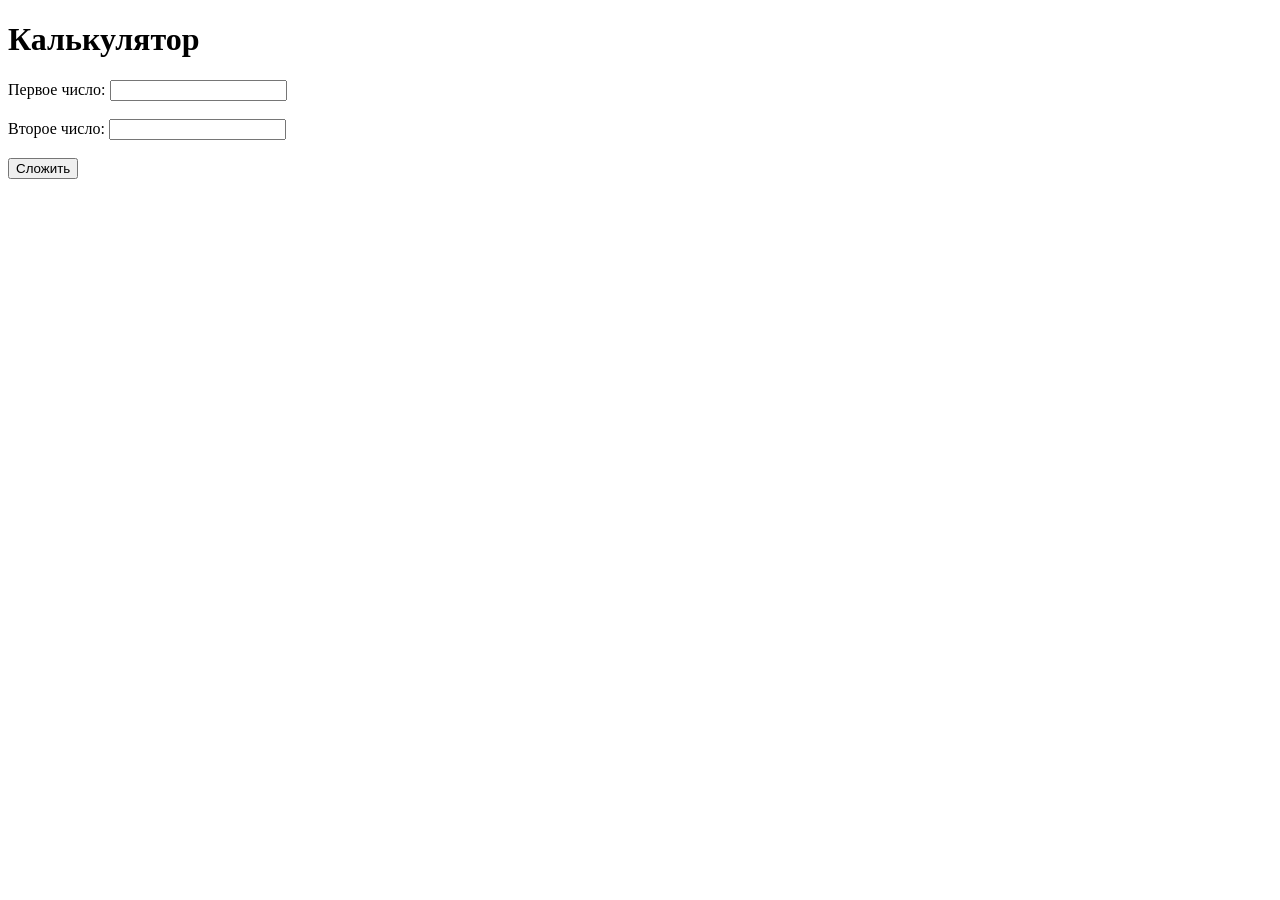
==== lab2/src/main/webapp/calculator.html @ 9a8711f4 "init (1-2-3 лаб работы)" ====
<!DOCTYPE html>
<html>
<head>
<meta charset="UTF-8">
<title>Калькулятор</title>
</head>

<body>

<h1>Калькулятор</h1>

<form method="post" action="calculate">

<label>Первое число:</label>
<input type="number" name="a" step="any">

<br><br>

<label>Второе число:</label>
<input type="number" name="b" step="any">

<br><br>

<button type="submit">Сложить</button>

</form>

</body>
</html>
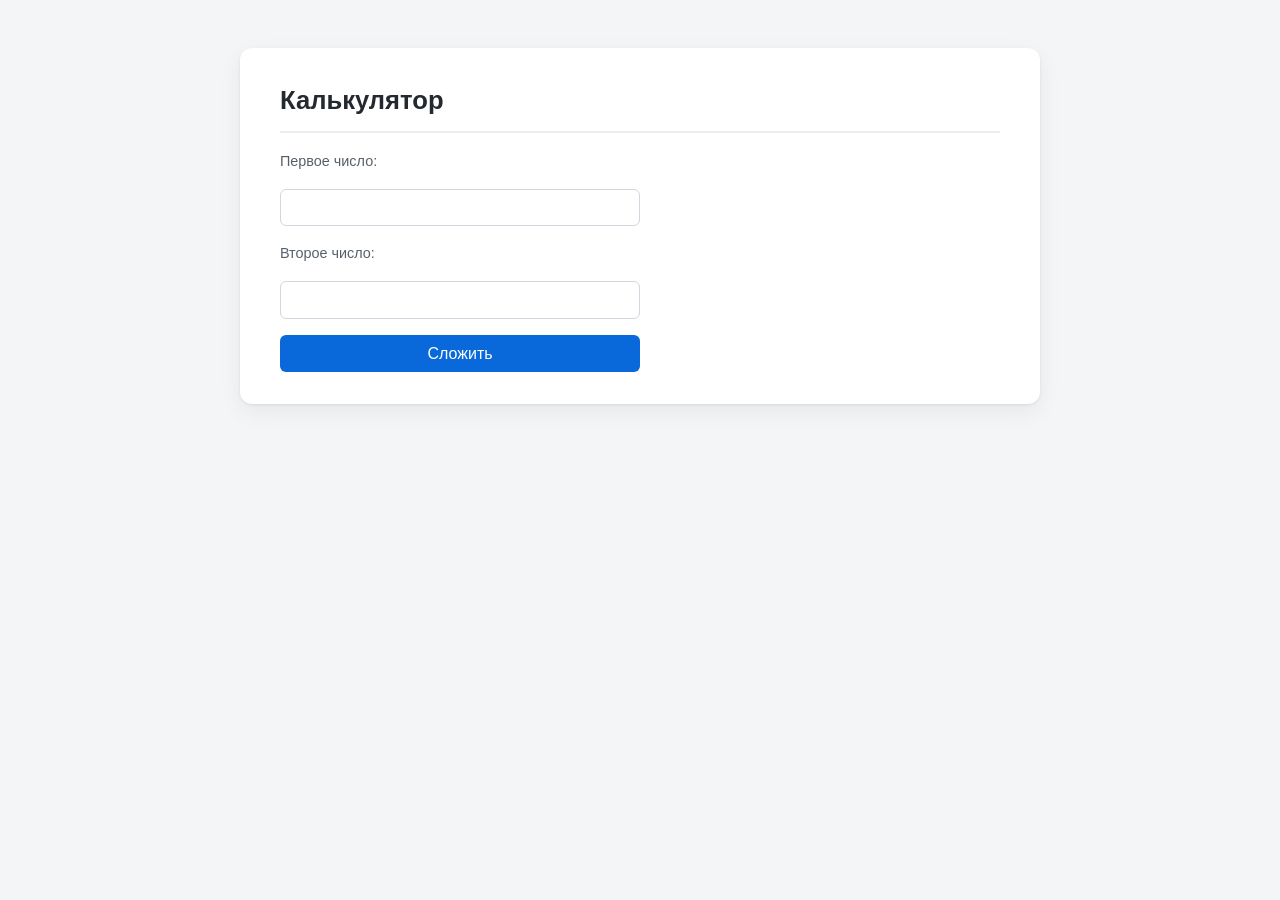
==== commit b6365308: "лаб 6-7 варианты 4 и 9" ====
--- a/lab2/src/main/webapp/calculator.html
+++ b/lab2/src/main/webapp/calculator.html
@@ -3,6 +3,7 @@
 <head>
 <meta charset="UTF-8">
 <title>Калькулятор</title>
+<link rel="stylesheet" href="style.css">
 </head>
 
 <body>
@@ -14,12 +15,8 @@
 <label>Первое число:</label>
 <input type="number" name="a" step="any">
 
-<br><br>
-
 <label>Второе число:</label>
 <input type="number" name="b" step="any">
-
-<br><br>
 
 <button type="submit">Сложить</button>
 
--- a/lab2/src/main/webapp/style.css
+++ b/lab2/src/main/webapp/style.css
@@ -0,0 +1,18 @@
+html { background: #f4f5f7; }
+body { font-family: -apple-system, "Segoe UI", Roboto, sans-serif; max-width: 720px; margin: 3rem auto; padding: 2rem 2.5rem; background: #fff; color: #24292f; line-height: 1.6; border-radius: 12px; box-shadow: 0 1px 3px rgba(0,0,0,.08), 0 8px 24px rgba(0,0,0,.06); }
+h1 { font-size: 1.6rem; margin-top: 0; padding-bottom: .6rem; border-bottom: 2px solid #eaecef; }
+h2 { font-size: 1.2rem; color: #57606a; }
+table { border-collapse: collapse; width: 100%; margin: 1.25rem 0; border: none; }
+th, td { padding: .6rem .9rem; text-align: left; border-bottom: 1px solid #eaecef; }
+th { background: #f6f8fa; font-weight: 600; border-bottom: 2px solid #e1e4e8; }
+tr:hover td { background: #fafbfc; }
+form { display: flex; flex-direction: column; gap: 1rem; max-width: 360px; margin-top: 1rem; }
+label { font-weight: 500; font-size: .9rem; color: #57606a; }
+input { padding: .55rem .7rem; border: 1px solid #d0d7de; border-radius: 6px; font-size: 1rem; }
+input:focus { outline: none; border-color: #0969da; box-shadow: 0 0 0 3px rgba(9,105,218,.15); }
+button { padding: .6rem 1.1rem; background: #0969da; color: #fff; border: none; border-radius: 6px; font-size: 1rem; font-weight: 500; cursor: pointer; transition: background .15s; }
+button:hover { background: #0757ba; }
+a { color: #0969da; text-decoration: none; font-weight: 500; }
+a:hover { text-decoration: underline; }
+strong { color: #1a7f37; }
+p { margin: .75rem 0; }
